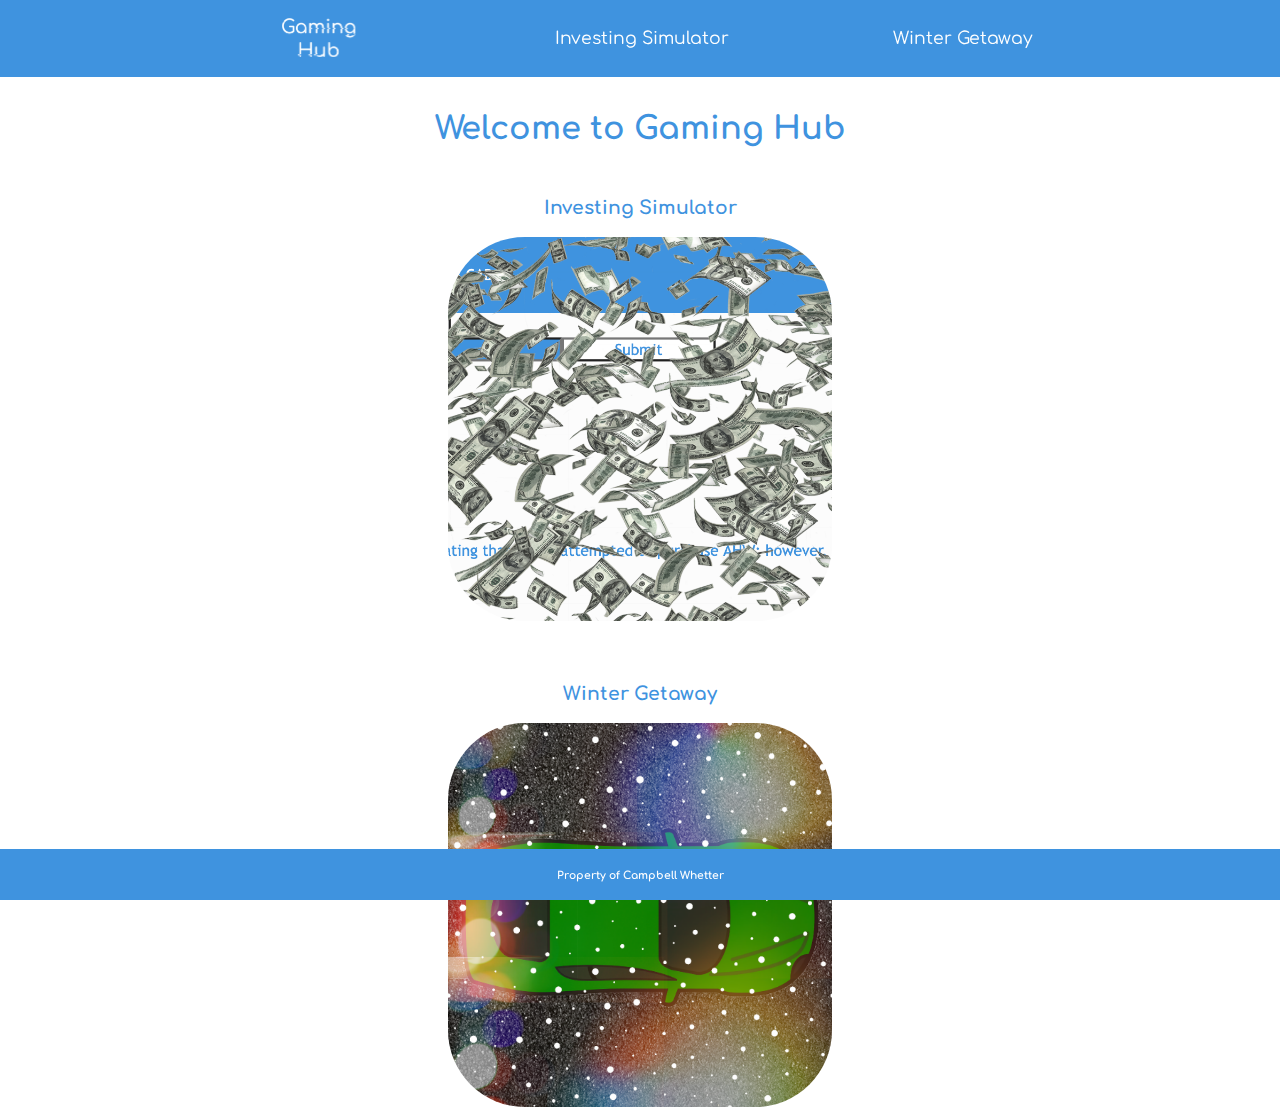
==== index.html @ 719aae7e "Improvements to index.html" ====
<!DOCTYPE html><html><head>
    <script src="p5.min.js"></script>
    
    <script src="p5.dom.min.js"></script>
    
    <script src="p5.sound.min.js"></script>
    
    <link rel="stylesheet" type="text/css" href="//fonts.googleapis.com/css?family=Comfortaa" />
    
    <meta charset="utf-8">
    
    <link rel="shortcut icon" type="image/x-icon" href="favicon.ico">
    
    <style>
.header {
position: fixed; 
margin-left: auto;
margin-right: auto;
left: 0px;
right: 0px;
top: 0px; 
width: 100%;
height: 6vw; 
text-align: center;
z-index: 1000;
font-size: 1.35vw;
background-color: #3f93dfff;
}

.investingSimulatorHeaderText {
position: fixed; 
margin-left: auto;
margin-right: auto;
left: 11.75%;
right: 0px;
top: 0.9vw; 
width: 25%; 
height: auto; 
text-align: left;
z-index: 1005;
font-size: 1.35vw;
font-family: Comfortaa;
color: white;
}
    
.winterGetawayHeaderText {
position: fixed; 
margin-left: auto;
margin-right: auto;
left: 36.25%;
right: 0px;
top: 0.9vw; 
width: 25%; 
height: auto; 
text-align: right;
z-index: 1005;
font-size: 1.35vw;
font-family: Comfortaa;
color: white;
}
    
.websiteLogo {
position: fixed; 
margin-left: auto;
margin-right: auto;
z-index: 1005;
}
    
a:link, a:visited {
color: white;
text-decoration: none;
}
        
a:hover, a:active {
color: black;
text-decoration: none;
}
        
a.body:link, a.body:visited, a.body:hover, a.body:active {
color: #3f93dfff;
text-decoration: none;
}


h1 {
position: absolute; 
margin-left: auto;
margin-right: auto;
left: 0px;
right: 0px;
top: 7vw; 
width: 100%; 
height: auto; 
text-align: center;
z-index:950;
font-size: 2.5vw;
font-family: Comfortaa;
color: #3f93dfff;
}


.investingSimulatorTitle {
position: absolute;
margin-left: auto;
margin-right: auto;
left: 0px;
right: 0px;
top: 14vw;
width: 100%;
height: auto;
text-align: center;
z-index: 950;
font-size: 1.25vw;
font-family: Comfortaa;
color: #3f93dfff;
}

.investingSimulatorPicture {
position: absolute;
margin-left: auto;
margin-right: auto;
left: 0px;
right: 0px;
top: 18.5vw;
text-align: center;
z-index: 950;
}

.winterGetawayTitle {
position: absolute;
margin-left: auto;
margin-right: auto;
left: 0px;
right: 0px;
top: 52vw;
width: 100%;
height: auto;
text-align: center;
z-index: 950;
font-size: 1.25vw;
font-family: Comfortaa;
color: #3f93dfff;
}

.winterGetawayPicture {
position: absolute;
margin-left: auto;
margin-right: auto;
left: 0px;
right: 0px;
top: 56.5vw;
text-align: center;
z-index: 950;
}
        
.footer {
position: fixed; 
margin-left: auto;
margin-right: auto;
left: 0px;
right: 0px;
bottom: 0px; 
width: 100%;
padding: 2vw; 
text-align: center;
z-index: 1000;
font-size: 1.35vw;
background-color: #3f93dfff;
color: white;
}
        
.footerText {
position: fixed; 
margin-left: auto;
margin-right: auto;
left: 0px;
right: 0px;
bottom: -0.55vw; 
width: 100%;
text-align: center;
z-index: 1005;
font-size: 1.25vw;
font-family: Comfortaa;
color: white;  
}
    </style>
  </head>
  <body>
        
      <div class="header">
      </div>
    
      <div class="investingSimulatorHeaderText">
          <p><a href="investing-Simulator.html">Investing Simulator</p></a>
      </div>
    
      <div class="winterGetawayHeaderText">
          <p><a href="winter-Getaway.html">Winter Getaway</p></a>
      </div>

      <div class="websiteLogo">
           <p><a href="index.html">
           <img src='gaming-Hub-Logo.png' onmouseover="this.src='gaming-Hub-Logo-Inverted.png';" onmouseout="this.src='gaming-Hub-Logo.png';" alt="Gaming Hub Logo;" style="position: fixed; left: 22%; top: 1.4vw; width: 5.75vw; height: auto;">
               </a></p>
      </div>

   
<h1>Welcome to Gaming Hub</h1>

<div class="investingSimulatorTitle">
<h3><a class="body" href="investing-Simulator.html">Investing Simulator</a></h3>
</div>


<div class="investingSimulatorPicture">
<a href="investing-Simulator.html">
<img src="index/index-Images/investing-Simulator-Preview.png" style="height:30vw; width:auto; border-radius: 20%;" alt="Investing Simulator Preview;">
</a>
</div>


<div class="winterGetawayTitle">
<h3><a class="body" href="winter-Getaway.html">Winter Getaway</a></h3>
</div>

<div class="winterGetawayPicture">
<a href="winter-Getaway.html.html">
<img src="index/index-Images/winter-Getaway-Preview.png" style="height: 30vw; width: auto; border-radius: 20%;" alt="Winter Getaway Preview;">
</a>
</div>
        
      <div class="footer">
      </div>

     <div class="footerText">
         <h6>Property of Campbell Whetter</h6>
     </div>

</body></html>
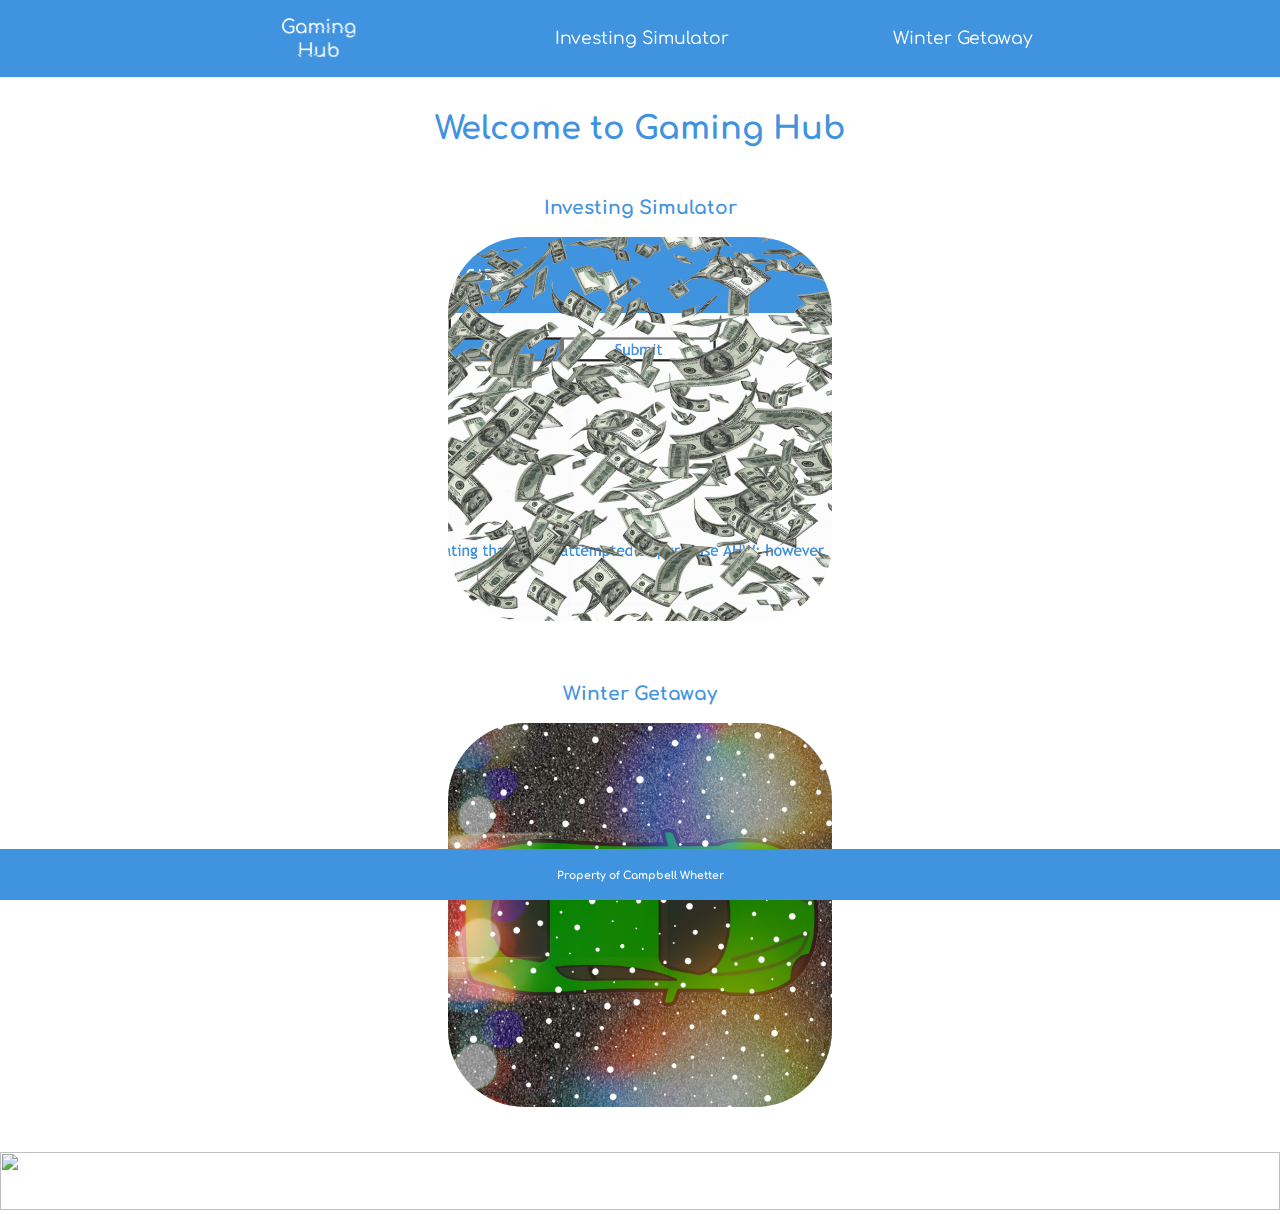
==== commit 5434131c: "Improvements to index.html" ====
--- a/index.html
+++ b/index.html
@@ -153,6 +153,17 @@
 z-index: 950;
 }
         
+.spaceFillerWhitePicture {
+position: absolute;
+margin-left: auto;
+margin-right: auto;
+left: 0px;
+right: 0px;
+top: 90vw;
+text-align: center;
+z-index: 950; 
+}
+        
 .footer {
 position: fixed; 
 margin-left: auto;
@@ -228,6 +239,10 @@
 <img src="index/index-Images/winter-Getaway-Preview.png" style="height: 30vw; width: auto; border-radius: 20%;" alt="Winter Getaway Preview;">
 </a>
 </div>
+
+<div class="spaceFillerWhitePicture">
+<img src="index/index-Images/space-Filler-White-Picture.jpg" style="height: 4.5vw; width: 100%; alt="White Filler Picture;">
+</div>
         
       <div class="footer">
       </div>
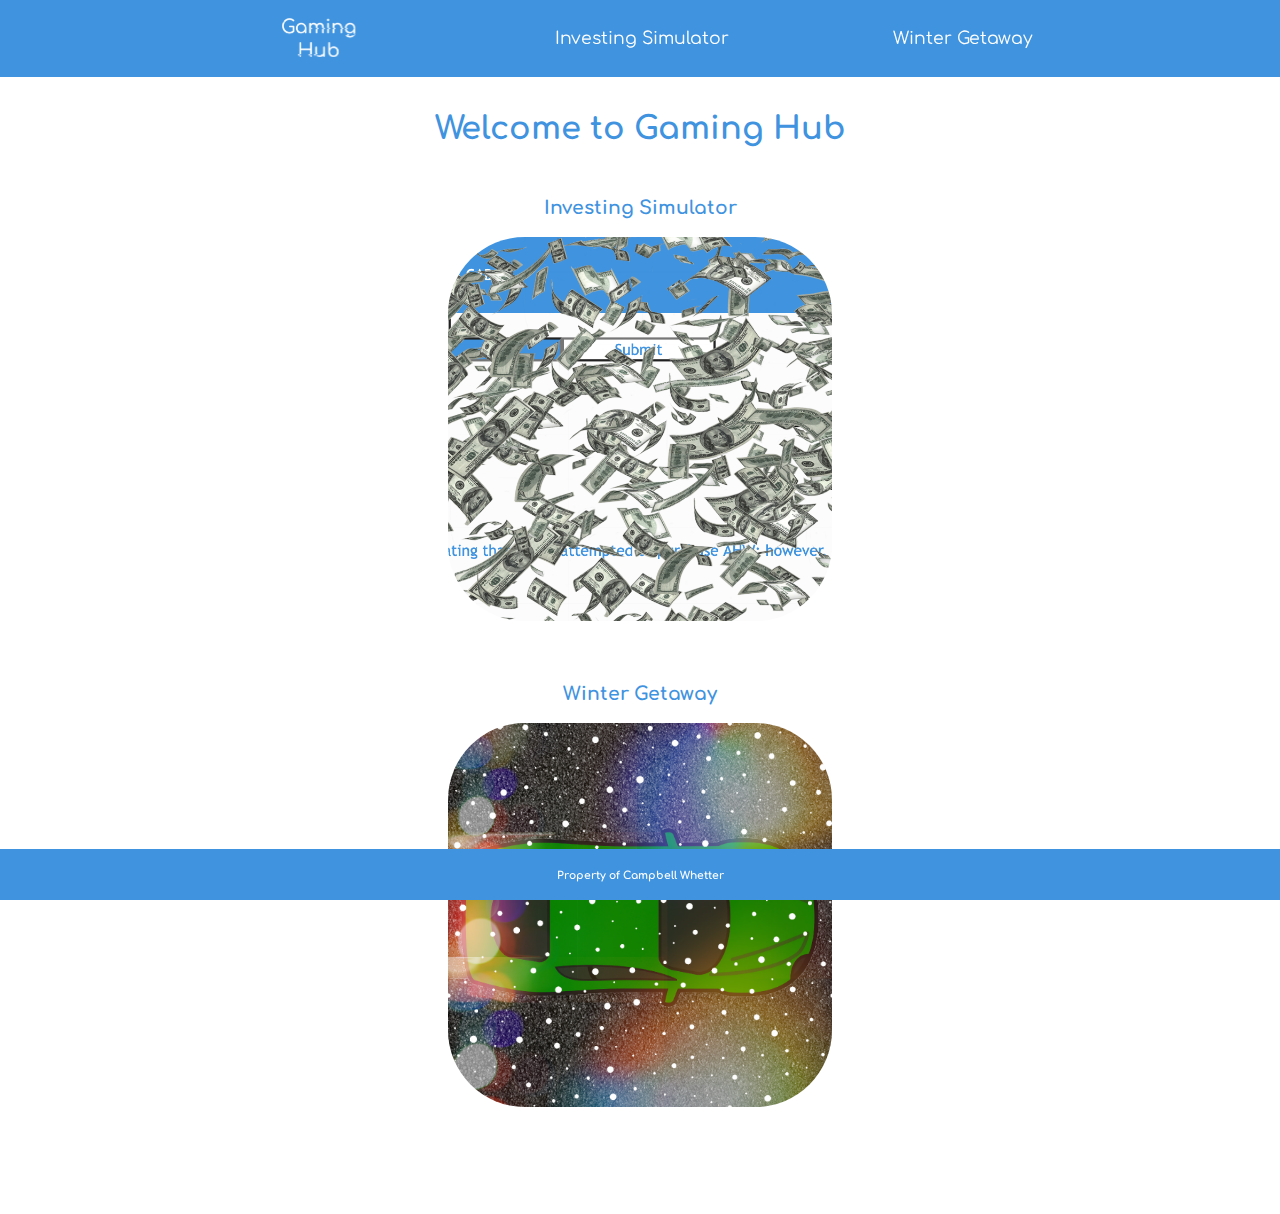
==== commit e73859b2: "Improvements to index.html" ====
--- a/index.html
+++ b/index.html
@@ -241,7 +241,7 @@
 </div>
 
 <div class="spaceFillerWhitePicture">
-<img src="index/index-Images/space-Filler-White-Picture.jpg" style="height: 4.5vw; width: 100%; alt="White Filler Picture;">
+<img src="index/index-Images/space-Filler-White-Picture.jpeg" style="height: 4.5vw; width: 100%; alt="White Filler Picture;">
 </div>
         
       <div class="footer">
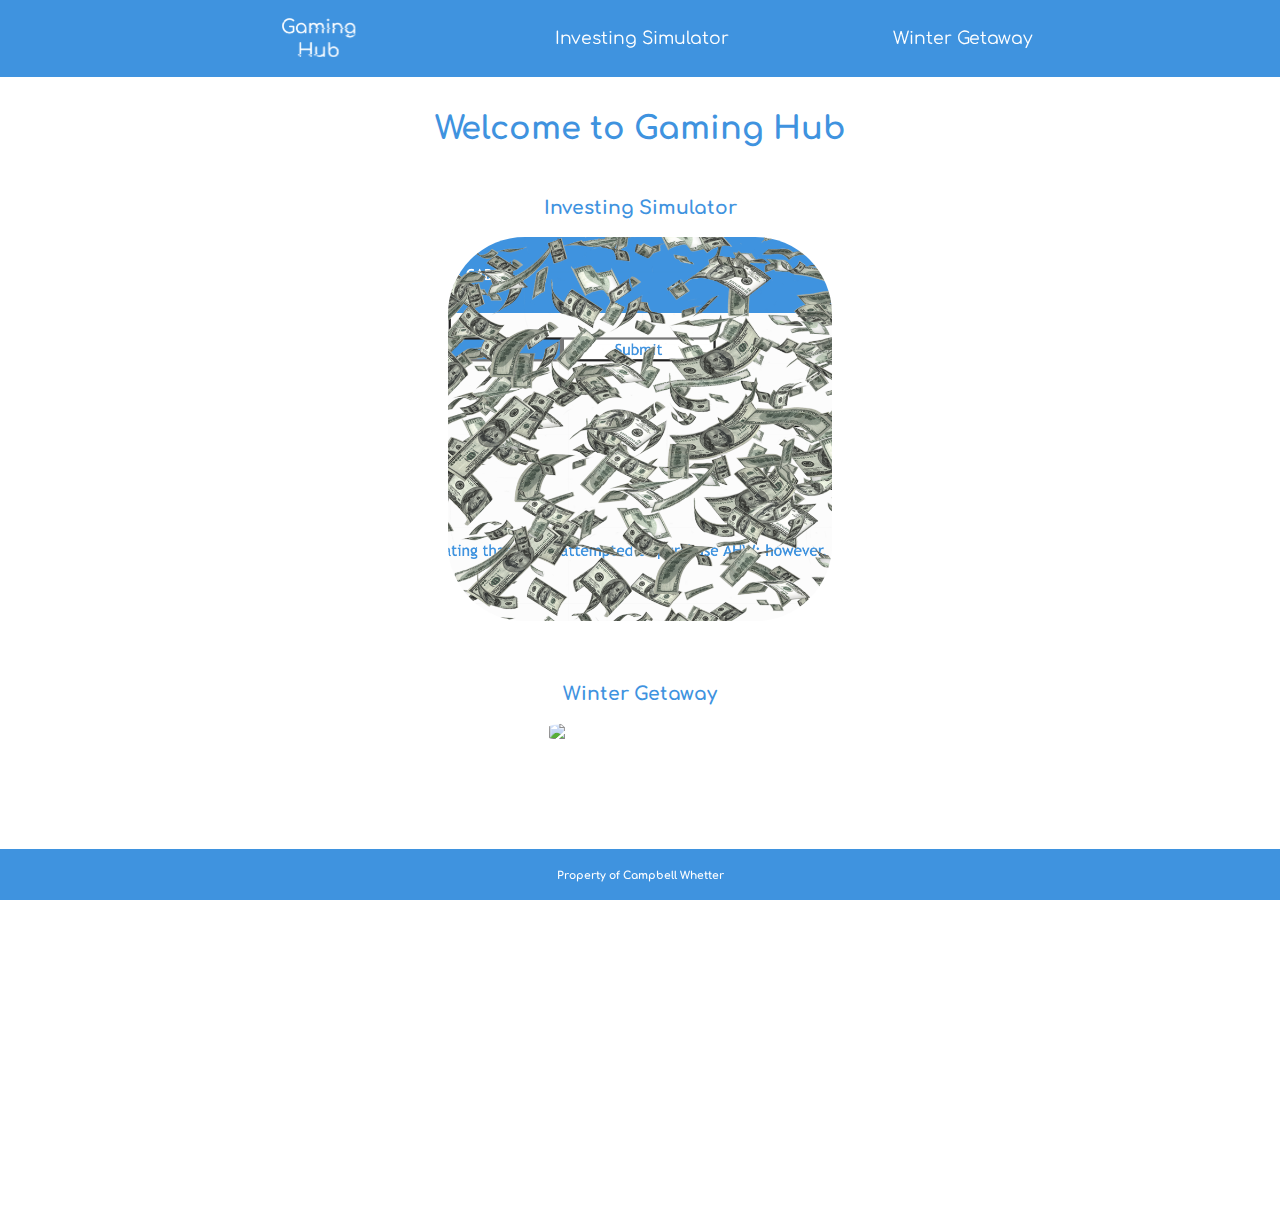
==== commit f5b58bce: "Improvements to index.html" ====
--- a/index.html
+++ b/index.html
@@ -235,7 +235,7 @@
 </div>
 
 <div class="winterGetawayPicture">
-<a href="winter-Getaway.html.html">
+<a href="winter-Getaway.html">
 <img src="index/index-Images/winter-Getaway-Preview.png" style="height: 30vw; width: auto; border-radius: 20%;" alt="Winter Getaway Preview;">
 </a>
 </div>
